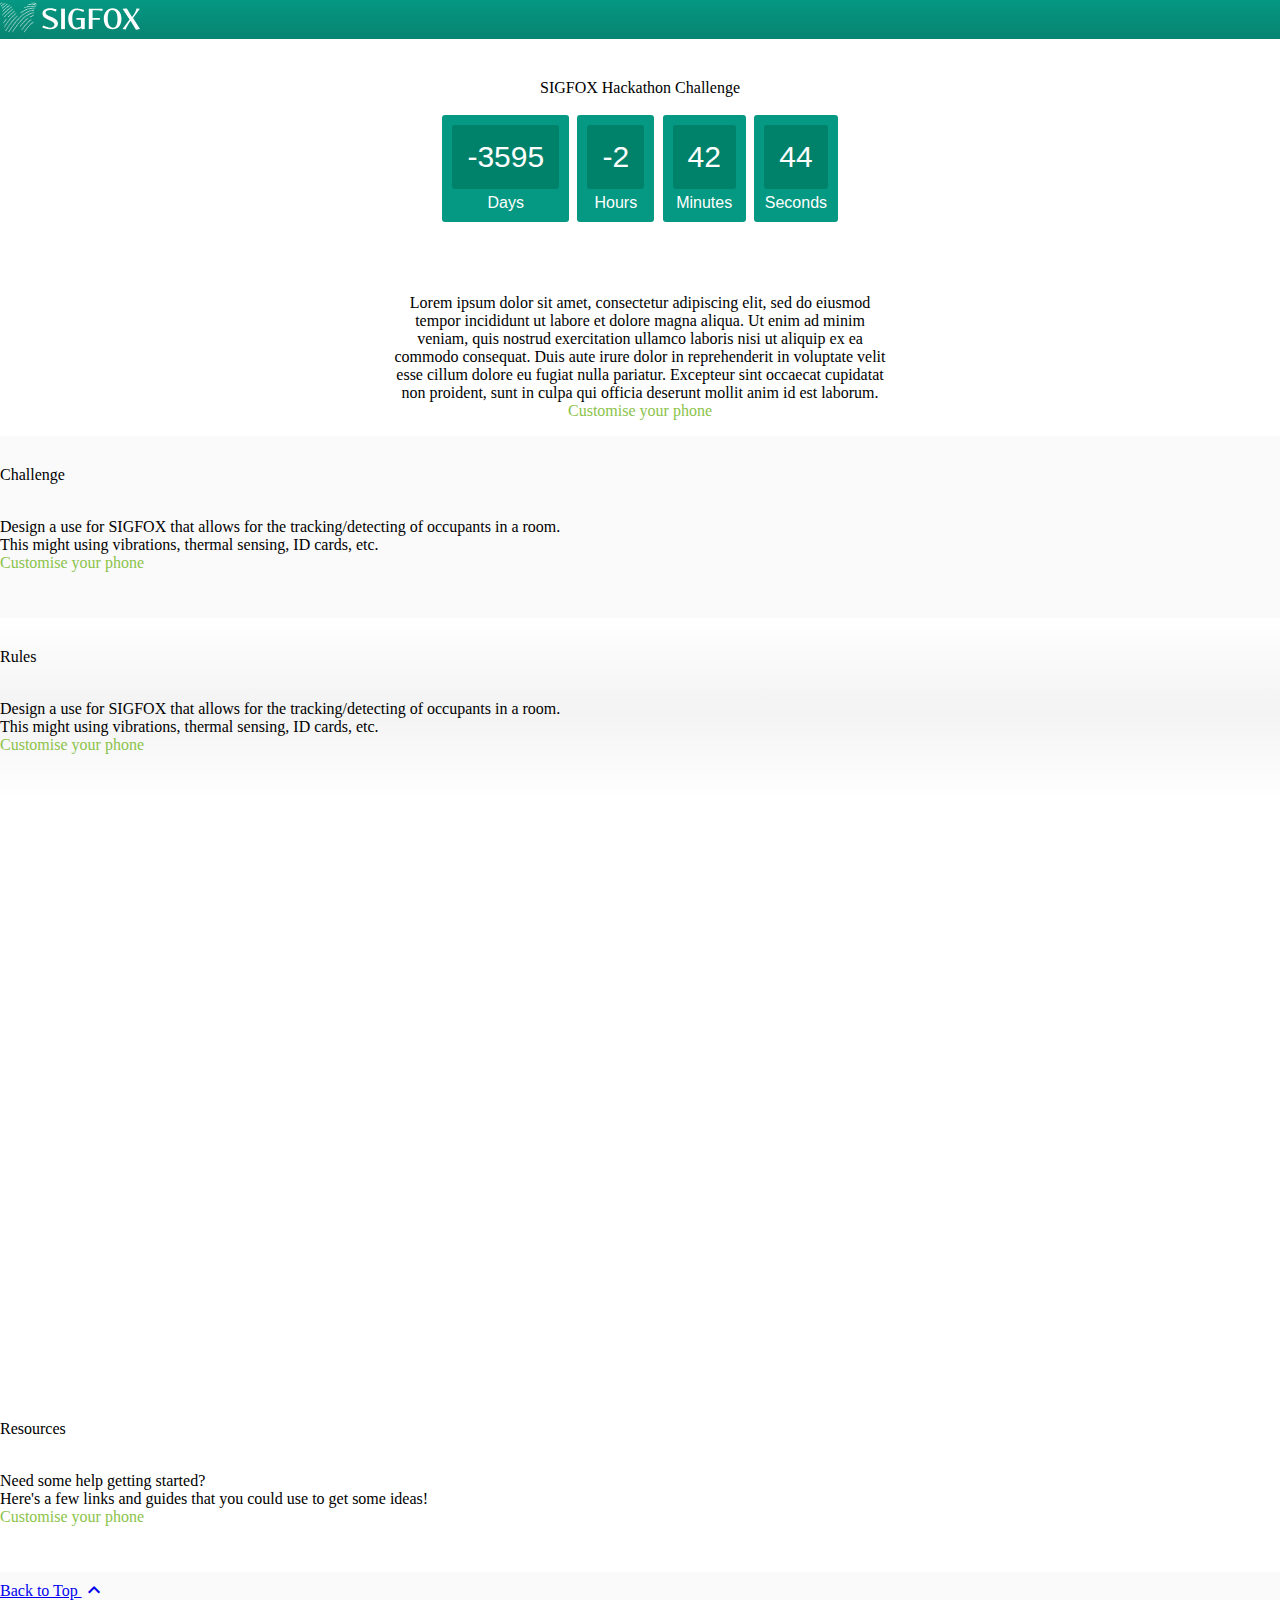
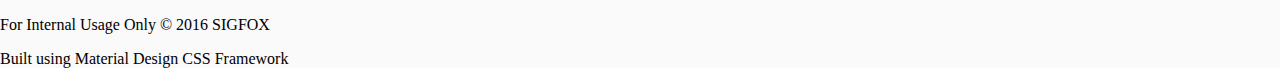
==== index/index.html @ 862856e0 "Initial Commit - Hackathon Mini Website" ====
<!doctype html>
<!--
  Material Design Lite
  Copyright 2015 Google Inc. All rights reserved.

  Licensed under the Apache License, Version 2.0 (the "License");
  you may not use this file except in compliance with the License.
  You may obtain a copy of the License at

      https://www.apache.org/licenses/LICENSE-2.0

  Unless required by applicable law or agreed to in writing, software
  distributed under the License is distributed on an "AS IS" BASIS,
  WITHOUT WARRANTIES OR CONDITIONS OF ANY KIND, either express or implied.
  See the License for the specific language governing permissions and
  limitations under the License
-->

<html lang="en">
  <head>
    <meta charset="utf-8">
    <meta http-equiv="X-UA-Compatible" content="IE=edge">
    <meta name="description" content="Introducing Lollipop, a sweet new take on Android.">
    <meta name="viewport" content="width=device-width, initial-scale=1.0, minimum-scale=1.0">
    <title>Android</title>

    <!-- Page styles -->
    <link rel="stylesheet" href="https://fonts.googleapis.com/css?family=Roboto:regular,bold,italic,thin,light,bolditalic,black,medium&amp;lang=en">
    <link rel="stylesheet" href="https://fonts.googleapis.com/icon?family=Material+Icons">
    <link rel="stylesheet" href="https://code.getmdl.io/1.2.0/material.min.css">
    <link rel="stylesheet" href="styles.css">
    <style>
    #view-source {
      position: fixed;
      display: block;
      right: 0;
      bottom: 0;
      margin-right: 40px;
      margin-bottom: 40px;
      z-index: 900;
    }
    </style>
  </head>
  <body>
    <div class="mdl-layout mdl-js-layout mdl-layout--fixed-header">
      <div class="android-header mdl-layout__header mdl-layout__header--waterfall">
        <div class="mdl-layout__header-row">
          <span class="android-title mdl-layout-title">
            <img class="android-logo-image" src="images/sigfox-logo-white.svg">
          </span>
          <!-- Add spacer, to align navigation to the right in desktop -->
          <div class="android-header-spacer mdl-layout-spacer"></div>
          <!-- Navigation -->

          <span class="android-mobile-title mdl-layout-title">
            <img class="android-logo-image" src="images/sigfox-logo-white.svg">
          </span>
        </div>
      </div>

      <div class="android-customized-section">
        <div class="android-customized-section-text">
          <div class="mdl-typography--font-regular mdl-typography--display-2-color-contrast">SIGFOX Hackathon Challenge</div>
        </div>
        <br />
          <!-- <div class="android-customized-section-image"></div> -->
          <div id="clockdiv">
            <div>
              <span class="days"></span>
              <div class="smalltext">Days</div>
            </div>
            <div>
              <span class="hours"></span>
              <div class="smalltext">Hours</div>
            </div>
            <div>
              <span class="minutes"></span>
              <div class="smalltext">Minutes</div>
            </div>
            <div>
              <span class="seconds"></span>
              <div class="smalltext">Seconds</div>
            </div>
          </div>
          <div class="android-customized-section-text">
            <p class="mdl-typography--font-light">
Lorem ipsum dolor sit amet, consectetur adipiscing elit, sed do eiusmod tempor incididunt ut labore et dolore magna aliqua. Ut enim ad minim veniam, quis nostrud exercitation ullamco laboris nisi ut aliquip ex ea commodo consequat. Duis aute irure dolor in reprehenderit in voluptate velit esse cillum dolore eu fugiat nulla pariatur. Excepteur sint occaecat cupidatat non proident, sunt in culpa qui officia deserunt mollit anim id est laborum.              <br>
              <a href="" class="android-link mdl-typography--font-light">Customise your phone</a>
            </p>
          </div>
        </div>



        <div class="android-screen-section mdl-typography--text-center" style="background-color:#fafafa;">
          <a name="Challenge"></a>
          <div class="mdl-typography--font-light mdl-typography--display-1-color-contrast">Challenge</div>
          <p class="mdl-typography--font-light">
            <br>
            Design a use for SIGFOX that allows for the tracking/detecting of occupants in a room.
            <br>
            This might using vibrations, thermal sensing, ID cards, etc.
            <br>
            <a href="" class="android-link mdl-typography--font-light">Customise your phone</a>
          </p>


        </div>

        <div class="android-screen-section mdl-typography--text-center" style="background: -webkit-linear-gradient(#ffffff, #f3f3f3, #ffffff);">
          <a name="Rules"></a>
          <div class="mdl-typography--font-light mdl-typography--display-1-color-contrast">Rules</div>
          <p class="mdl-typography--font-light">
            <br>
            Design a use for SIGFOX that allows for the tracking/detecting of occupants in a room.
            <br>
            This might using vibrations, thermal sensing, ID cards, etc.
            <br>
            <a href="" class="android-link mdl-typography--font-light">Customise your phone</a>
          </p>
        </div>
        <div class="android-screen-section mdl-typography--text-center">
          <a name="Submission"></a>
          <!-- Change the width and height values to suit you best -->
<div class="typeform-widget" data-url="https://alexbucknall.typeform.com/to/x8ghJc" data-text="Sigfox Hackathon" style="width:100%;height:500px;padding-top: 30px;
;"></div>
<script>(function(){var qs,js,q,s,d=document,gi=d.getElementById,ce=d.createElement,gt=d.getElementsByTagName,id='typef_orm',b='https://s3-eu-west-1.amazonaws.com/share.typeform.com/';if(!gi.call(d,id)){js=ce.call(d,'script');js.id=id;js.src=b+'widget.js';q=gt.call(d,'script')[0];q.parentNode.insertBefore(js,q)}})()</script>
        </div>

        <div class="android-screen-section mdl-typography--text-center" style="background-color:-webkit-linear-gradient(#ffffff , #9e9e9e);">
          <a name="Resources"></a>
          <div class="mdl-typography--font-light mdl-typography--display-1-color-contrast">Resources</div>
          <p class="mdl-typography--font-light">
            <br>
            Need some help getting started?
            <br>
            Here's a few links and guides that you could use to get some ideas!
            <br>
            <a href="" class="android-link mdl-typography--font-light">Customise your phone</a>
          </p>


        </div>


        <footer class="android-footer mdl-mega-footer">
          <div class="mdl-mega-footer--top-section">
            <div class="mdl-mega-footer--right-section">

              <a class="mdl-typography--font-light" href="#top">
                Back to Top
                <i class="material-icons">expand_less</i>
              </a>
            </div>
          </div>

          <div class="mdl-mega-footer--middle-section">
            <p class="mdl-typography--font-light">For Internal Usage Only © 2016 SIGFOX</p>
            <p class="mdl-typography--font-light">Built using Material Design CSS Framework</p>
          </div>


        </footer>
      </div>
    </div>
    <script src="https://code.getmdl.io/1.2.0/material.min.js"></script>
    <script>
    function getTimeRemaining(endtime) {
  var t = Date.parse(endtime) - Date.parse(new Date());
  var seconds = Math.floor((t / 1000) % 60);
  var minutes = Math.floor((t / 1000 / 60) % 60);
  var hours = Math.floor((t / (1000 * 60 * 60)) % 24);
  var days = Math.floor(t / (1000 * 60 * 60 * 24));
  return {
    'total': t,
    'days': days,
    'hours': hours,
    'minutes': minutes,
    'seconds': seconds
  };
}

function initializeClock(id, endtime) {
  var clock = document.getElementById(id);
  var daysSpan = clock.querySelector('.days');
  var hoursSpan = clock.querySelector('.hours');
  var minutesSpan = clock.querySelector('.minutes');
  var secondsSpan = clock.querySelector('.seconds');

  function updateClock() {
    var t = getTimeRemaining(endtime);

    daysSpan.innerHTML = t.days;
    hoursSpan.innerHTML = ('0' + t.hours).slice(-2);
    minutesSpan.innerHTML = ('0' + t.minutes).slice(-2);
    secondsSpan.innerHTML = ('0' + t.seconds).slice(-2);

    if (t.total <= 0) {
      clearInterval(timeinterval);
    }
  }

  updateClock();
  var timeinterval = setInterval(updateClock, 1000);
}

var deadline = 'September 20 2016 16:00:00 GMT+0100';
initializeClock('clockdiv', deadline);

    </script>
  </body>
</html>
---- index/styles.css ----
/**
 * Copyright 2015 Google Inc. All Rights Reserved.
 *
 * Licensed under the Apache License, Version 2.0 (the "License");
 * you may not use this file except in compliance with the License.
 * You may obtain a copy of the License at
 *
 *      http://www.apache.org/licenses/LICENSE-2.0
 *
 * Unless required by applicable law or agreed to in writing, software
 * distributed under the License is distributed on an "AS IS" BASIS,
 * WITHOUT WARRANTIES OR CONDITIONS OF ANY KIND, either express or implied.
 * See the License for the specific language governing permissions and
 * limitations under the License.
 */

body {
  margin: 0;
}

/* Disable ugly boxes around images in IE10 */
a img{
  border: 0px;
}

h6 {
  color: #B4B4B4;
  

}

::-moz-selection {
  background-color: #6ab344;
  color: #fff;
}

::selection {
  background-color: #6ab344;
  color: #fff;
}



.android-header .mdl-menu__container {
  z-index: 50;
  margin: 0 !important;
}


.mdl-textfield--expandable {
  width: auto;
}

.android-fab {
  position: absolute;
  right: 20%;
  bottom: -26px;
  z-index: 3;
  background: #64ffda !important;
  color: black !important;
}

.android-mobile-title {
  display: none !important;
}


.android-logo-image {
  height: 35px;
  width: 140px;
}


.android-header {
  overflow: visible;
  background: -webkit-linear-gradient(#059882 , #078471);
}

  .android-header .material-icons {
    color: #767777 !important;
  }

  .android-header .mdl-layout__drawer-button {
    background: transparent;
    color: #767777;
  }

  .android-header .mdl-navigation__link {
    color: #757575;
    font-weight: 700;
    font-size: 14px;
  }

  .android-navigation-container {
    /* Simple hack to make the overflow happen to the left instead... */
    direction: rtl;
    -webkit-order: 1;
        -ms-flex-order: 1;
            order: 1;
    width: 500px;
    transition: opacity 0.2s cubic-bezier(0.4, 0, 0.2, 1),
        width 0.2s cubic-bezier(0.4, 0, 0.2, 1);
  }

  .android-navigation {
    /* ... and now make sure the content is actually LTR */
    direction: ltr;
    -webkit-justify-content: flex-end;
        -ms-flex-pack: end;
            justify-content: flex-end;
    width: 800px;
  }

  .android-search-box.is-focused + .android-navigation-container {
    opacity: 0;
    width: 100px;
  }


  .android-navigation .mdl-navigation__link {
    display: inline-block;
    height: 60px;
    line-height: 68px;
    background-color: transparent !important;
    border-bottom: 4px solid transparent;
  }

  .demo-card-square.mdl-card {
  width: 320px;
  height: 320px;
}
.demo-card-square > .mdl-card__title {
  color: #fff;
  background:
    url('../assets/demos/dog.png') bottom right 15% no-repeat #46B6AC;
}

    .android-navigation .mdl-navigation__link:hover {
      border-bottom: 4px solid #8bc34a;
    }

  .android-search-box {
    -webkit-order: 2;
        -ms-flex-order: 2;
            order: 2;
    margin-left: 16px;
    margin-right: 16px;
  }

  .android-more-button {
    -webkit-order: 3;
        -ms-flex-order: 3;
            order: 3;
  }


.android-drawer {
  border-right: none;
}

  .android-drawer-separator {
    height: 1px;
    background-color: #dcdcdc;
    margin: 8px 0;
  }

  .android-drawer .mdl-navigation__link.mdl-navigation__link {
    font-size: 14px;
    color: #757575;
  }

  .android-drawer span.mdl-navigation__link.mdl-navigation__link {
    color: #8bc34a;
  }

  .android-drawer .mdl-layout-title {
    position: relative;
    background: #6ab344;
    height: 160px;
  }

    .android-drawer .android-logo-image {
      position: absolute;
      bottom: 16px;
    }

.android-be-together-section {
  position: relative;
  height: 800px;
  width: auto;
  background-color: #f3f3f3;
  background: url('images/sigfox.jpg') center 30% no-repeat;
  background-size: cover;
}

.logo-font {
  font-family: 'Roboto', 'Helvetica', 'Arial', sans-serif;
  line-height: 1;
  color: #767777;
  font-weight: 500;
}

.android-slogan {
  font-size: 60px;
  padding-top: 160px;
}

.android-sub-slogan {
  font-size: 21px;
  padding-top: 24px;
}

.android-create-character {
  font-size: 21px;
  padding-top: 400px;
}

#clockdiv{
	font-family: sans-serif;
	color: #fff;
	display: inline-block;
	font-weight: 100;
	text-align: center;
	font-size: 30px;
}

#clockdiv > div{
	padding: 10px;
	border-radius: 3px;
	background: #059882;
	display: inline-block;
}

#clockdiv div > span{
	padding: 15px;
	border-radius: 3px;
	background: #00816A;
	display: inline-block;
}

.smalltext{
	padding-top: 5px;
	font-size: 16px;
}

  .android-create-character a {
    text-decoration: none;
    color: #767777;
    font-weight: 300;
  }

.android-screen-section {
  position: relative;
  padding-top: 30px;
  padding-bottom: 30px;
}

.android-screens {
  text-align: right;
  width: 100%;
  white-space: nowrap;
  overflow-x: auto;
}

.android-screen {
  text-align: center;
}

.android-screen .android-link {
  margin-top: 16px;
  display: block;
  z-index: 2;
}

.android-image-link {
  text-decoration: none;
}

.android-wear {
  display: inline-block;
  width: 160px;
  margin-right: 32px;
}

  .android-wear .android-screen-image {
    width: 40%;
    z-index: 1;
  }


.android-phone {
  display: inline-block;
  width: 64px;
  margin-right: 48px;
}

  .android-phone .android-screen-image {
    width: 100%;
    z-index: 1;
  }


.android-tablet {
  display: inline-block;
  width: 110px;
  margin-right: 64px;
}

  .android-tablet .android-screen-image {
    width: 100%;
    z-index: 1;
  }

  .android-tablet .android-link {
    display: block;
    z-index: 2;
  }


.android-tv {
  display: inline-block;
  width: 300px;
  margin-right: 80px;
}

  .android-tv .android-screen-image {
    width: 100%;
    z-index: 1;
  }


.android-auto {
  display: inline-block;
  width: 300px;
  overflow: hidden;
}

  .android-auto .android-screen-image {
    display: block;
    height: 300px;
    z-index: 1;
  }


.android-wear-section {
  position: relative;
  background: url('images/wear.png') center top no-repeat;
  background-size: cover;
  height: 800px;
}

.android-wear-band {
  position: absolute;
  bottom: 0;
  width: 100%;
  text-align: center;
  background-color: #37474f;
}

.android-wear-band-text {
  max-width: 800px;
  margin-left: 25%;
  padding: 24px;
  text-align: left;
  color: white;
}

  .android-wear-band-text p {
    padding-top: 8px;
  }

.android-link {
  text-decoration: none;
  color: #8bc34a !important;
}

  .android-link:hover {
    color: #7cb342 !important;
  }

  .android-link .material-icons {
    position: relative;
    top: -1px;
    vertical-align: middle;
  }

.android-alt-link {
  text-decoration: none;
  color: #64ffda !important;
  font-size: 16px;
}

  .android-alt-link:hover {
    color: #00bfa5 !important;
  }

  .android-alt-link .material-icons {
    position: relative;
    top: 6px;
  }

.android-customized-section {
  text-align: center;
}

.android-customized-section-text {
  max-width: 500px;
  margin-left: auto;
  margin-right: auto;
  padding: 40px 16px 0 16px;
}

  .android-customized-section-text p {
    padding-top: 16px;
  }

.android-customized-section-image {
  background: url('images/sigfox.jpg') center top no-repeat;
  background-size: cover;
  height: 400px;
}

.android-more-section {
  padding: 80px 0;
  max-width: 1044px;
  margin-left: auto;
  margin-right: auto;
}

  .android-more-section .android-section-title {
    margin-left: 12px;
    padding-bottom: 24px;
  }

.android-card-container {
}

  .android-card-container .mdl-card__media {
    overflow: hidden;
    background: transparent;
  }

    .android-card-container .mdl-card__media img {
      width: 100%;
    }

  .android-card-container .mdl-card__title {
    background: transparent;
    height: auto;
  }

  .android-card-container .mdl-card__title-text {
    color: black;
    height: auto;
  }

  .android-card-container .mdl-card__supporting-text {
    height: auto;
    color: black;
    padding-bottom: 56px;
  }

  .android-card-container .mdl-card__actions {
    position: absolute;
    bottom: 0;
  }

  .android-card-container .mdl-card__actions a {
    border-top: none;
    font-size: 16px;
  }

.android-footer {
  background-color: #fafafa;
  position: relative;
}

  .android-footer a:hover {
    color: #8bc34a;
  }

  .android-footer .mdl-mega-footer--top-section::after {
    border-bottom: none;
  }

  .android-footer .mdl-mega-footer--middle-section::after {
    border-bottom: none;
  }

  .android-footer .mdl-mega-footer--bottom-section {
    position: relative;
  }

  .android-footer .mdl-mega-footer--bottom-section a {
    margin-right: 2em;
  }

  .android-footer .mdl-mega-footer--right-section a .material-icons {
    position: relative;
    top: 6px;
  }


.android-link-menu:hover {
  cursor: pointer;
}


/**** Mobile layout ****/
@media (max-width: 900px) {
  .android-navigation-container {
    display: none;
  }

  .android-title {
    display: none !important;
  }

  .android-mobile-title {
    display: block !important;
    position: absolute;
    left: calc(50% - 70px);
    top: 12px;
    transition: opacity 0.2s cubic-bezier(0.4, 0, 0.2, 1);
  }

  /* WebViews in iOS 9 break the "~" operator, and WebViews in OS X 10.10 break
     consecutive "+" operators in some cases. Therefore, we need to use both
     here to cover all the bases. */
  .android.android-search-box.is-focused ~ .android-mobile-title,
  .android-search-box.is-focused + .android-navigation-container + .android-mobile-title {
    opacity: 0;
  }

  .android-more-button {
    display: none;
  }

  .android-search-box.is-focused {
    width: calc(100% - 48px);
  }

  .android-search-box .mdl-textfield__expandable-holder {
    width: 100%;
  }

  .android-be-together-section {
    height: 350px;
  }

  .android-slogan {
    font-size: 26px;
    margin: 0 16px;
    padding-top: 24px;
  }

  .android-sub-slogan {
    font-size: 16px;
    margin: 0 16px;
    padding-top: 8px;
  }

  .android-create-character {
    padding-top: 200px;
    font-size: 16px;
  }

  .android-create-character img {
    height: 12px;
  }

  .android-fab {
    display: none;
  }

  .android-wear-band-text {
    margin-left: 0;
    padding: 16px;
  }

  .android-footer .mdl-mega-footer--bottom-section {
    display: none;
  }
}
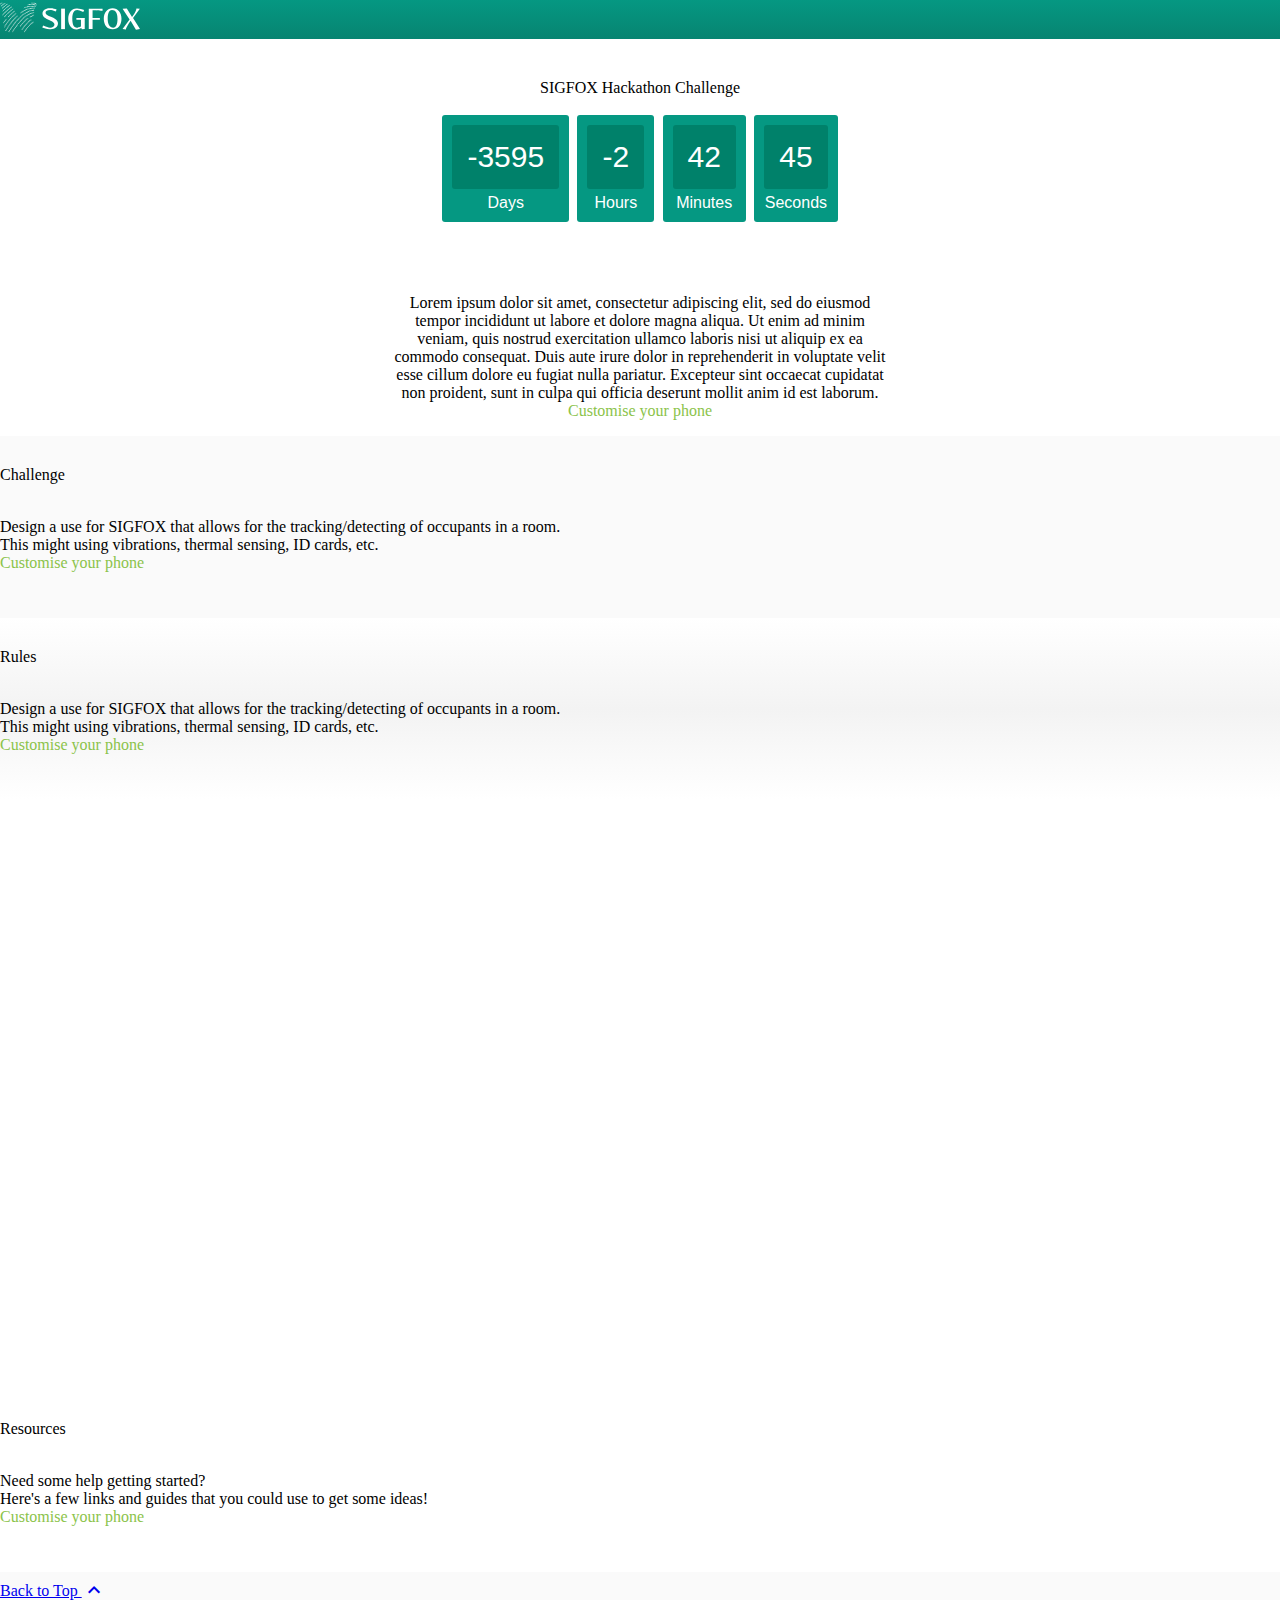
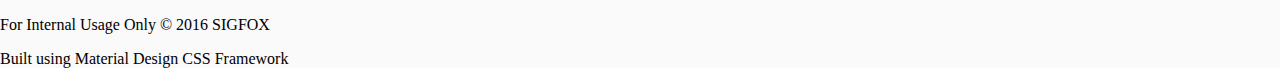
==== commit d0eb9d78: "Update index.html" ====
--- a/index/index.html
+++ b/index/index.html
@@ -24,7 +24,6 @@
     <meta name="viewport" content="width=device-width, initial-scale=1.0, minimum-scale=1.0">
     <title>Android</title>
 
-    <!-- Page styles -->
     <link rel="stylesheet" href="https://fonts.googleapis.com/css?family=Roboto:regular,bold,italic,thin,light,bolditalic,black,medium&amp;lang=en">
     <link rel="stylesheet" href="https://fonts.googleapis.com/icon?family=Material+Icons">
     <link rel="stylesheet" href="https://code.getmdl.io/1.2.0/material.min.css">
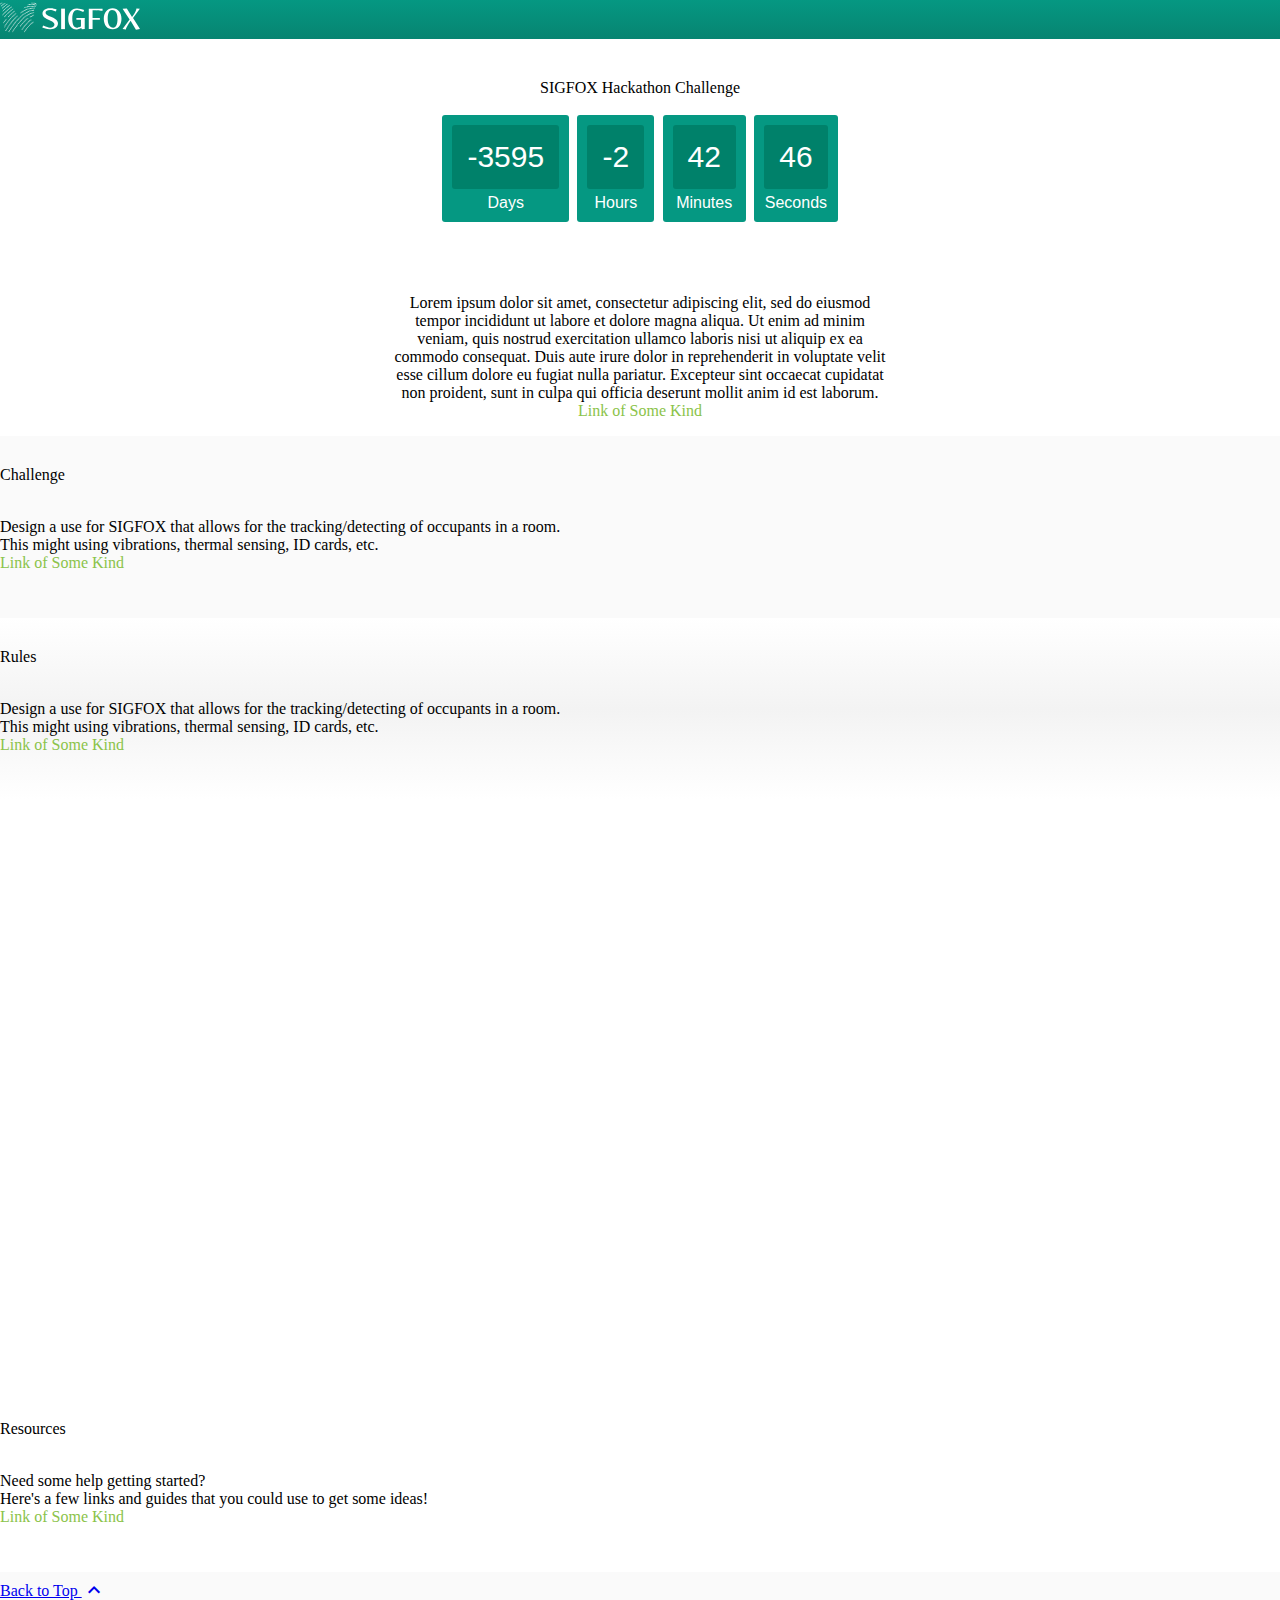
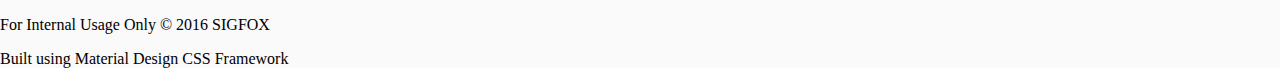
==== commit ca14b90e: "Fixed description and links" ====
--- a/index/index.html
+++ b/index/index.html
@@ -20,10 +20,11 @@
   <head>
     <meta charset="utf-8">
     <meta http-equiv="X-UA-Compatible" content="IE=edge">
-    <meta name="description" content="Introducing Lollipop, a sweet new take on Android.">
+    <meta name="description" content="SIGFOX's Internal Hackathon">
     <meta name="viewport" content="width=device-width, initial-scale=1.0, minimum-scale=1.0">
     <title>Android</title>
 
+    <!-- Page styles -->
     <link rel="stylesheet" href="https://fonts.googleapis.com/css?family=Roboto:regular,bold,italic,thin,light,bolditalic,black,medium&amp;lang=en">
     <link rel="stylesheet" href="https://fonts.googleapis.com/icon?family=Material+Icons">
     <link rel="stylesheet" href="https://code.getmdl.io/1.2.0/material.min.css">
@@ -41,7 +42,7 @@
     </style>
   </head>
   <body>
-    <div class="mdl-layout mdl-js-layout mdl-layout--fixed-header">
+    <div class="mdl-layout mdl-js-layout mdl-layout--fixed-header" id="#top">
       <div class="android-header mdl-layout__header mdl-layout__header--waterfall">
         <div class="mdl-layout__header-row">
           <span class="android-title mdl-layout-title">
@@ -84,7 +85,7 @@
           <div class="android-customized-section-text">
             <p class="mdl-typography--font-light">
 Lorem ipsum dolor sit amet, consectetur adipiscing elit, sed do eiusmod tempor incididunt ut labore et dolore magna aliqua. Ut enim ad minim veniam, quis nostrud exercitation ullamco laboris nisi ut aliquip ex ea commodo consequat. Duis aute irure dolor in reprehenderit in voluptate velit esse cillum dolore eu fugiat nulla pariatur. Excepteur sint occaecat cupidatat non proident, sunt in culpa qui officia deserunt mollit anim id est laborum.              <br>
-              <a href="" class="android-link mdl-typography--font-light">Customise your phone</a>
+              <a href="" class="android-link mdl-typography--font-light">Link of Some Kind</a>
             </p>
           </div>
         </div>
@@ -100,7 +101,7 @@
             <br>
             This might using vibrations, thermal sensing, ID cards, etc.
             <br>
-            <a href="" class="android-link mdl-typography--font-light">Customise your phone</a>
+            <a href="" class="android-link mdl-typography--font-light">Link of Some Kind</a>
           </p>
 
 
@@ -115,7 +116,7 @@
             <br>
             This might using vibrations, thermal sensing, ID cards, etc.
             <br>
-            <a href="" class="android-link mdl-typography--font-light">Customise your phone</a>
+            <a href="" class="android-link mdl-typography--font-light">Link of Some Kind</a>
           </p>
         </div>
         <div class="android-screen-section mdl-typography--text-center">
@@ -135,7 +136,7 @@
             <br>
             Here's a few links and guides that you could use to get some ideas!
             <br>
-            <a href="" class="android-link mdl-typography--font-light">Customise your phone</a>
+            <a href="" class="android-link mdl-typography--font-light">Link of Some Kind</a>
           </p>
 
 
